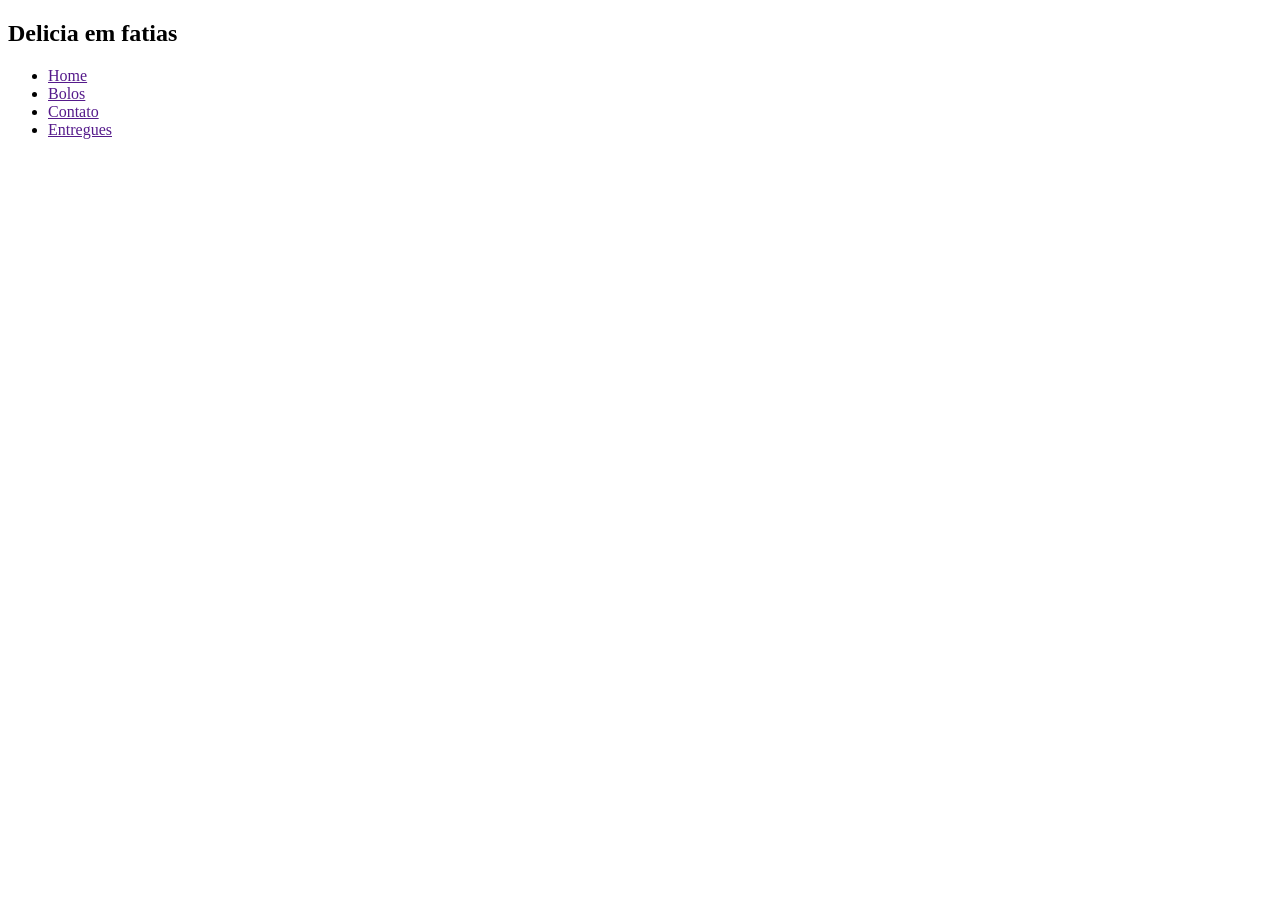
==== index.html @ dc134a8a "começo do projeto" ====
<!DOCTYPE html>
<html lang="pt-br">
<head>
    <meta charset="UTF-8">
    <meta name="viewport" content="width=device-width, initial-scale=1.0">
    <title>tudo gostoso</title>
    <link rel="stylesheet" href="style.css">
    <link rel="preconnect" href="https://fonts.googleapis.com">
<link rel="preconnect" href="https://fonts.gstatic.com" crossorigin>
<link href="https://fonts.googleapis.com/css2?family=Datatype:wght@100..900&family=Lobster+Two:ital,wght@0,400;0,700;1,400;1,700&family=Merriweather:ital,opsz,wght@0,18..144,300..900;1,18..144,300..900&family=PT+Sans+Caption:wght@400;700&display=swap" rel="stylesheet">
</head>
<body>
    <header>
        <section>
            <h1>Delicia em fatias</h1>
        </section>
        <section>
            <nav>
                <ul>
                    <li><a href="">Home</a></li>
                    <li><a href="">Bolos</a></li>
                    <li><a href="">Contato</a></li>
                    <li><a href="">Entregues</a></li>
                </ul>
            </nav>
        </section>
    </header>
    <main>
    </main>
    <footer>
    </footer>
</body>
</body>
</html>
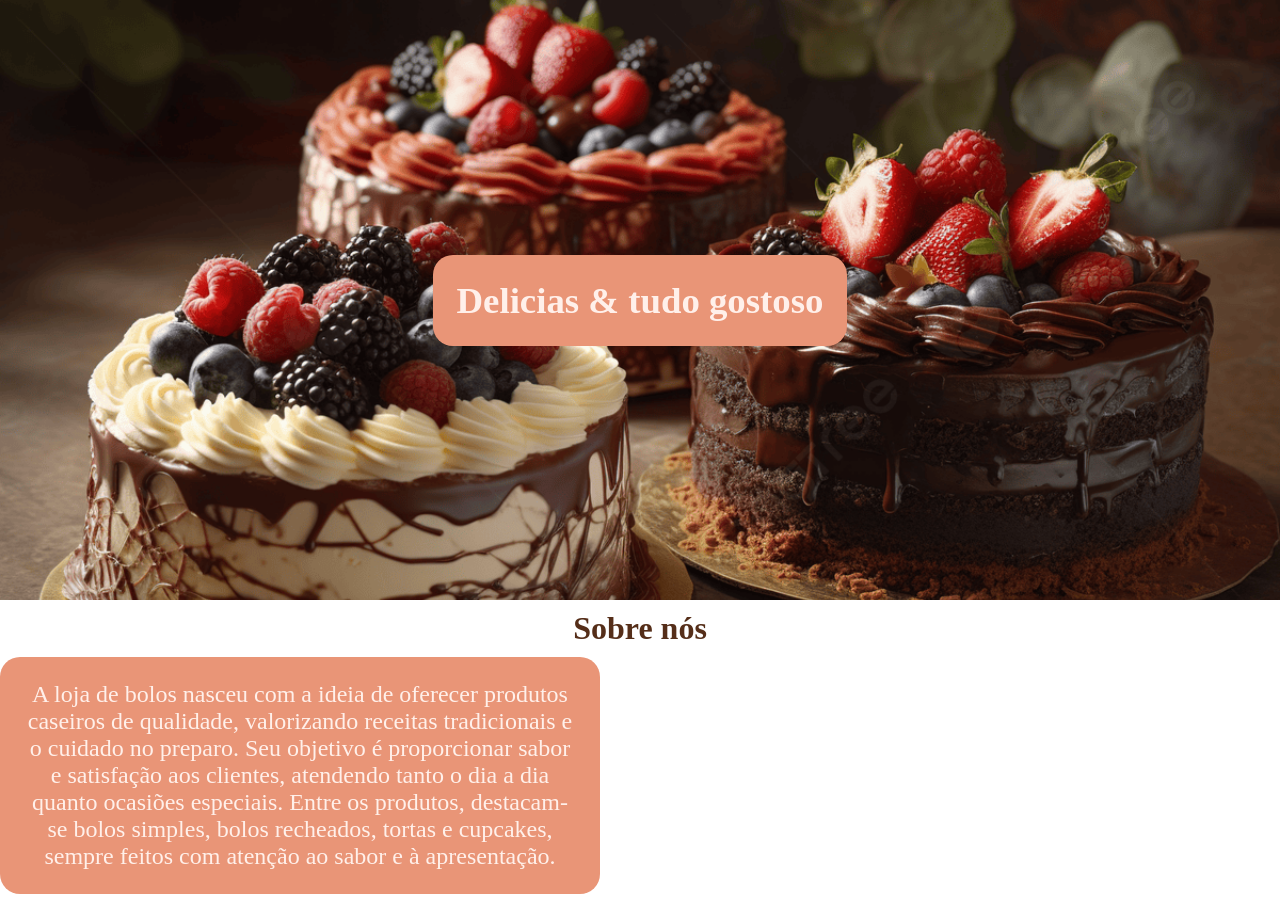
==== commit 0a0a8f7e: "." ====
--- a/index.html
+++ b/index.html
@@ -3,7 +3,7 @@
 <head>
     <meta charset="UTF-8">
     <meta name="viewport" content="width=device-width, initial-scale=1.0">
-    <title>tudo gostoso</title>
+    <title>Delicias & tudo gostoso</title>
     <link rel="stylesheet" href="style.css">
     <link rel="preconnect" href="https://fonts.googleapis.com">
 <link rel="preconnect" href="https://fonts.gstatic.com" crossorigin>
@@ -11,21 +11,15 @@
 </head>
 <body>
     <header>
-        <section>
-            <h1>Delicia em fatias</h1>
-        </section>
-        <section>
-            <nav>
-                <ul>
-                    <li><a href="">Home</a></li>
-                    <li><a href="">Bolos</a></li>
-                    <li><a href="">Contato</a></li>
-                    <li><a href="">Entregues</a></li>
-                </ul>
-            </nav>
-        </section>
+        <h1 class="titulo">Delicias & tudo gostoso</h1>
     </header>
     <main>
+        <section id="Sobre-nos">
+            <h2>Sobre nós</h2>
+            <article>
+                <p>A loja de bolos nasceu com a ideia de oferecer produtos caseiros de qualidade, valorizando receitas tradicionais e o cuidado no preparo. Seu objetivo é proporcionar sabor e satisfação aos clientes, atendendo tanto o dia a dia quanto ocasiões especiais. Entre os produtos, destacam-se bolos simples, bolos recheados, tortas e cupcakes, sempre feitos com atenção ao sabor e à apresentação.</p>
+            </article>
+        </section>
     </main>
     <footer>
     </footer>
--- a/style.css
+++ b/style.css
@@ -0,0 +1,49 @@
+*{
+    margin: 0;
+    padding: 0;
+    box-sizing: border-box;
+}
+header{
+    display: grid;
+    grid-template-columns: repeat(10,auto);
+    grid-template-rows: repeat(3, 200px);
+    justify-items: end;
+    align-items: center;
+    background-image: url(imagens/fundo1.jpg);
+    background-size: cover;
+}
+.titulo{
+    font-size: 2.3rem;
+    text-align: center;
+    background-color: #e99577;
+    padding: 1.5rem;
+    color: #fff0ea;
+    border-radius: 20px;
+    grid-column: 5;
+    grid-row: 2;
+}
+#sobre-nos {
+    background-color: #fff0ea;
+    display: grid;
+    grid-template-columns: repeat(2, 620px);
+    grid-template-rows: repeat(4, auto);
+    align-items: center;
+    justify-self: end;
+}
+article {
+    text-align: center;
+    font-size: 1.5rem;
+    background-color: #e99577;
+    border-radius: 20px;
+    padding: 1.5rem;
+    width: 600px;
+    color: #fff0ea;
+    grid-column: 2;
+    grid-row: 2;
+}
+h2 {
+    text-align: center;
+    font-size: 2rem;
+    color: #552e19;
+    padding: 10px;
+}
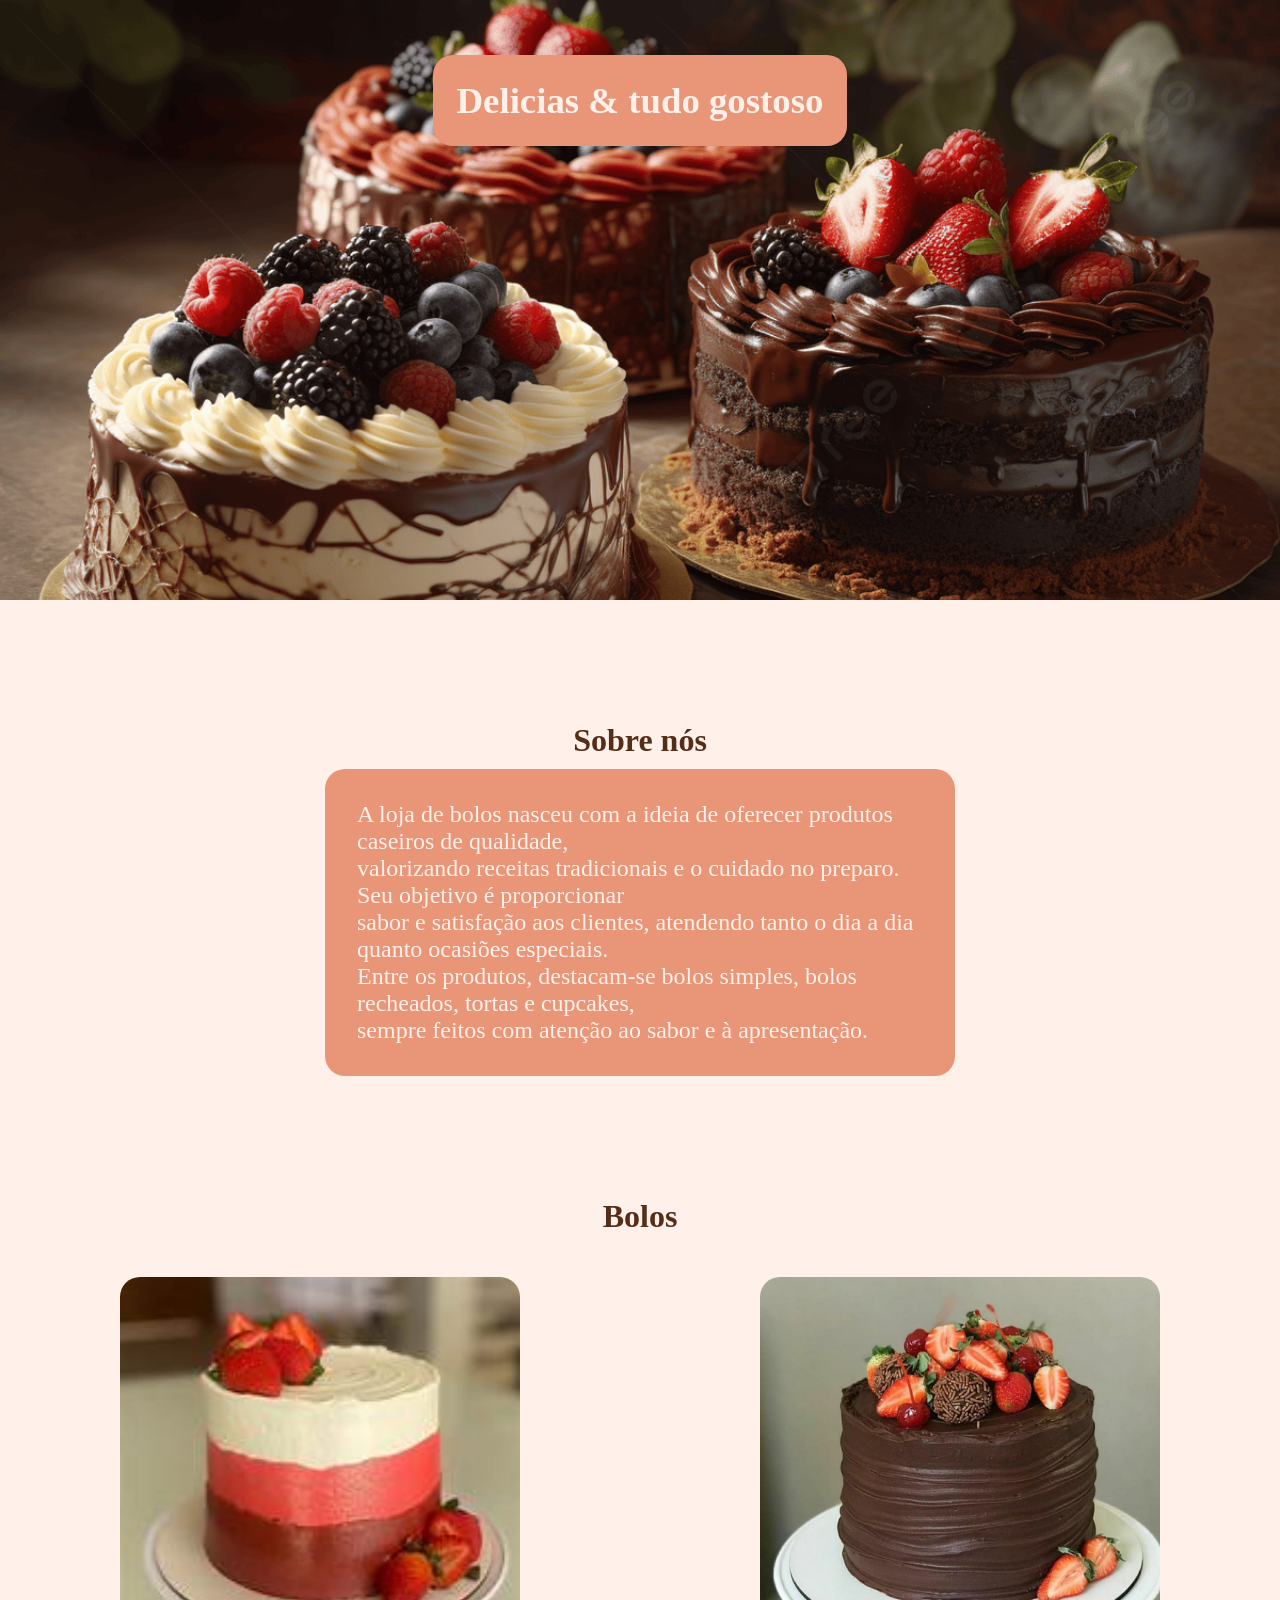
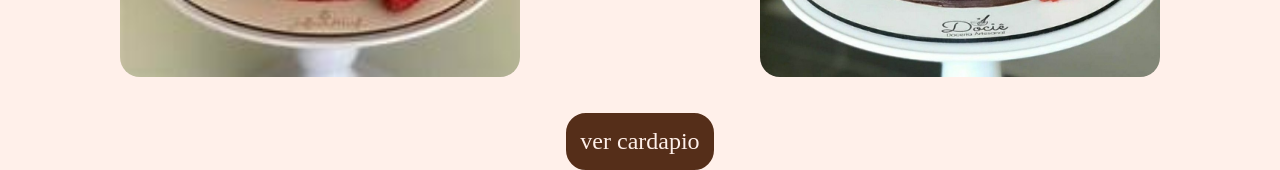
==== commit 5b9d39a3: "." ====
--- a/index.html
+++ b/index.html
@@ -16,9 +16,26 @@
     <main>
         <section id="Sobre-nos">
             <h2>Sobre nós</h2>
-            <article>
-                <p>A loja de bolos nasceu com a ideia de oferecer produtos caseiros de qualidade, valorizando receitas tradicionais e o cuidado no preparo. Seu objetivo é proporcionar sabor e satisfação aos clientes, atendendo tanto o dia a dia quanto ocasiões especiais. Entre os produtos, destacam-se bolos simples, bolos recheados, tortas e cupcakes, sempre feitos com atenção ao sabor e à apresentação.</p>
+            <article id="sobre-loja">
+                <p class="Sobre-nos">A loja de bolos nasceu com a ideia de oferecer produtos caseiros de qualidade, <br> valorizando receitas tradicionais e o cuidado no preparo. Seu objetivo é proporcionar <br> sabor e satisfação aos clientes, atendendo tanto o dia a dia quanto ocasiões especiais. <br> Entre os produtos, destacam-se bolos simples, bolos recheados, tortas e cupcakes, <br> sempre feitos com atenção ao sabor e à apresentação.</p>
             </article>
+        </section>
+        <section id="bolos">
+            <h2 class="titulo-bolos">Bolos</h2>
+            <article class="bolos">
+                <div>
+                    <figure>
+                    <img src="imagens/bolo1.jpg" alt="bolo demonstrativo" width="400px" height="400px">
+                </figcure>
+
+                </div>
+                <div>
+                    <img src="imagens/bolo2.jpg" alt="bolo demonstrativo 2" width="400px" height="400px">
+                </div>
+            </article>
+            <div id="botao-cardapio">
+                 <a href="cardapio/index.html">ver cardapio</a>
+            </div>
         </section>
     </main>
     <footer>
--- a/style.css
+++ b/style.css
@@ -2,6 +2,9 @@
     margin: 0;
     padding: 0;
     box-sizing: border-box;
+}
+body{
+    background-color: #fff0ea;
 }
 header{
     display: grid;
@@ -20,30 +23,60 @@
     color: #fff0ea;
     border-radius: 20px;
     grid-column: 5;
-    grid-row: 2;
+    grid-row: 1;
 }
-#sobre-nos {
+#Sobre-nos {
     background-color: #fff0ea;
+    margin-top: 7rem;
+}
+#sobre-loja {
     display: grid;
-    grid-template-columns: repeat(2, 620px);
+    grid-template-columns: repeat(4, auto);
     grid-template-rows: repeat(4, auto);
-    align-items: center;
-    justify-self: end;
+    font-size: 1.5rem;
 }
-article {
-    text-align: center;
-    font-size: 1.5rem;
+.Sobre-nos{
+    grid-column: 3;
+    grid-row: 3;
     background-color: #e99577;
+    color: #fff0ea;
     border-radius: 20px;
-    padding: 1.5rem;
-    width: 600px;
-    color: #fff0ea;
-    grid-column: 2;
-    grid-row: 2;
+    padding: 2rem;
+    max-width: 630px;
+    width: 100%;
 }
 h2 {
     text-align: center;
     font-size: 2rem;
     color: #552e19;
     padding: 10px;
-}+}
+#bolos {
+    margin-top: 7rem;
+
+}
+.bolos{
+        display: flex;
+        flex-direction: row;
+        justify-content: space-around;
+        flex-wrap: wrap;
+}
+img {
+    border-radius: 20px;
+    margin: 2rem;
+}
+#botao-cardapio {
+    display: flex;
+    flex-direction: row;
+    justify-content: center;
+}
+a{
+    text-decoration: none;
+    color: #fff0ea;
+    background-color: #552e19;
+    font-size: 1.5rem;
+    border: 2px solid #552e19;
+    border-radius: 20px;
+    padding: 0.8rem;
+    text-align: center;
+}
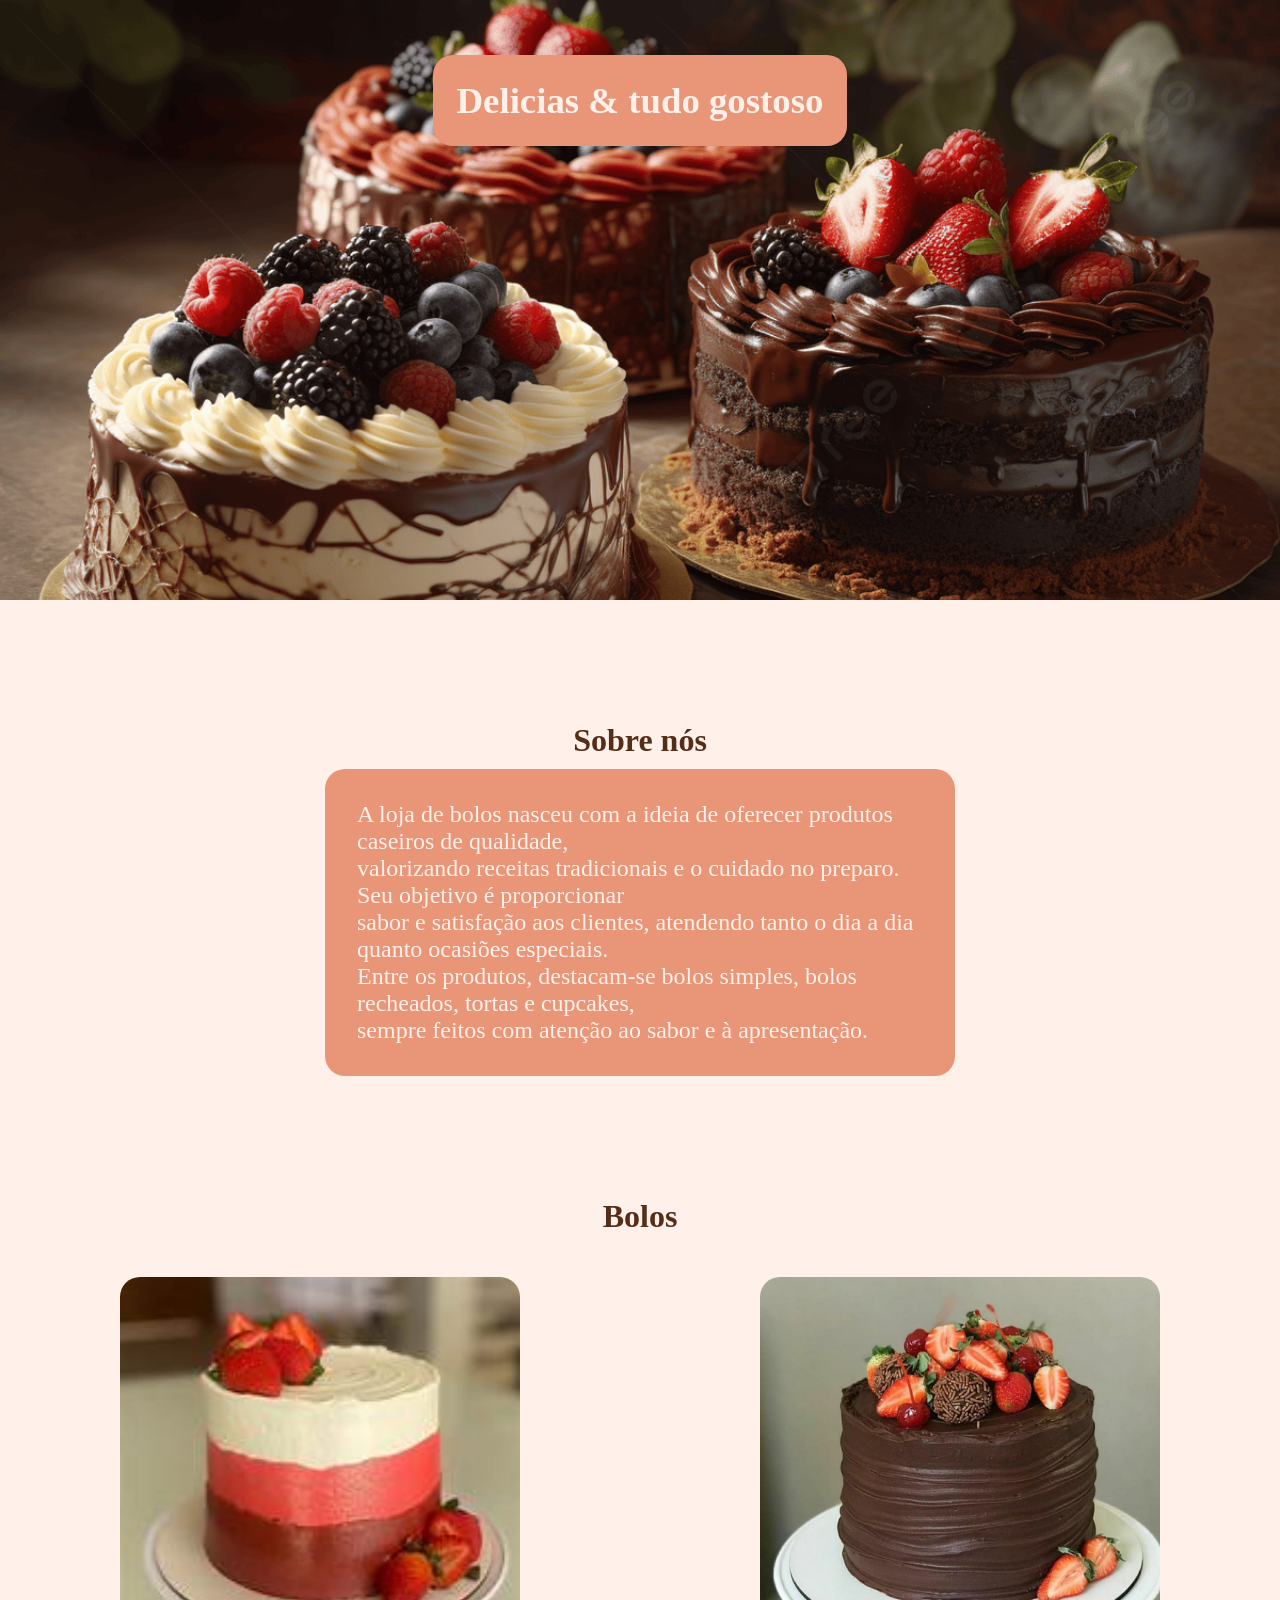
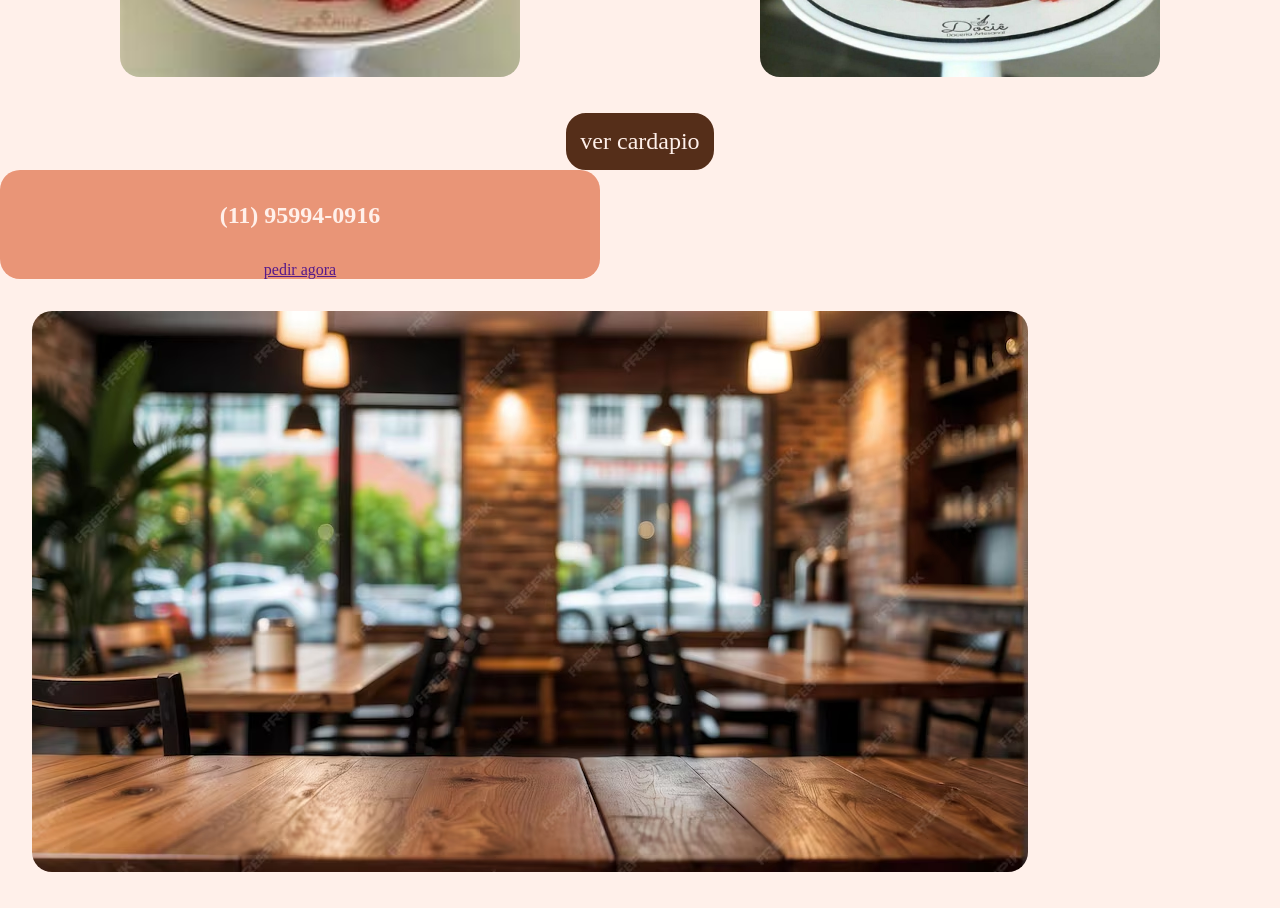
==== commit 6eb8cf06: "." ====
--- a/index.html
+++ b/index.html
@@ -34,8 +34,15 @@
                 </div>
             </article>
             <div id="botao-cardapio">
-                 <a href="cardapio/index.html">ver cardapio</a>
+                 <a class="cardapio" href="cardapio/index.html">ver cardapio</a>
             </div>
+        </section>
+        <section id="contato">
+            <div class="tel">
+            <h3>(11) 95994-0916</h3>
+            <a class="pedir-agora" href="">pedir agora</a>
+            </div>
+            <img src="imagens/fundo.avif" alt="">
         </section>
     </main>
     <footer>
--- a/style.css
+++ b/style.css
@@ -53,7 +53,6 @@
 }
 #bolos {
     margin-top: 7rem;
-
 }
 .bolos{
         display: flex;
@@ -70,7 +69,7 @@
     flex-direction: row;
     justify-content: center;
 }
-a{
+.cardapio{
     text-decoration: none;
     color: #fff0ea;
     background-color: #552e19;
@@ -80,3 +79,20 @@
     padding: 0.8rem;
     text-align: center;
 }
+#contato {
+}
+.tel{
+    color: #fff0ea;
+    background-color: #e99577;
+    border-radius: 20px;
+    max-width: 600px;
+    width: 100%;
+    text-align: center;
+}
+h3 {
+    padding: 2rem;
+    font-size: 1.5rem;
+}
+.pedir-agora{
+
+}
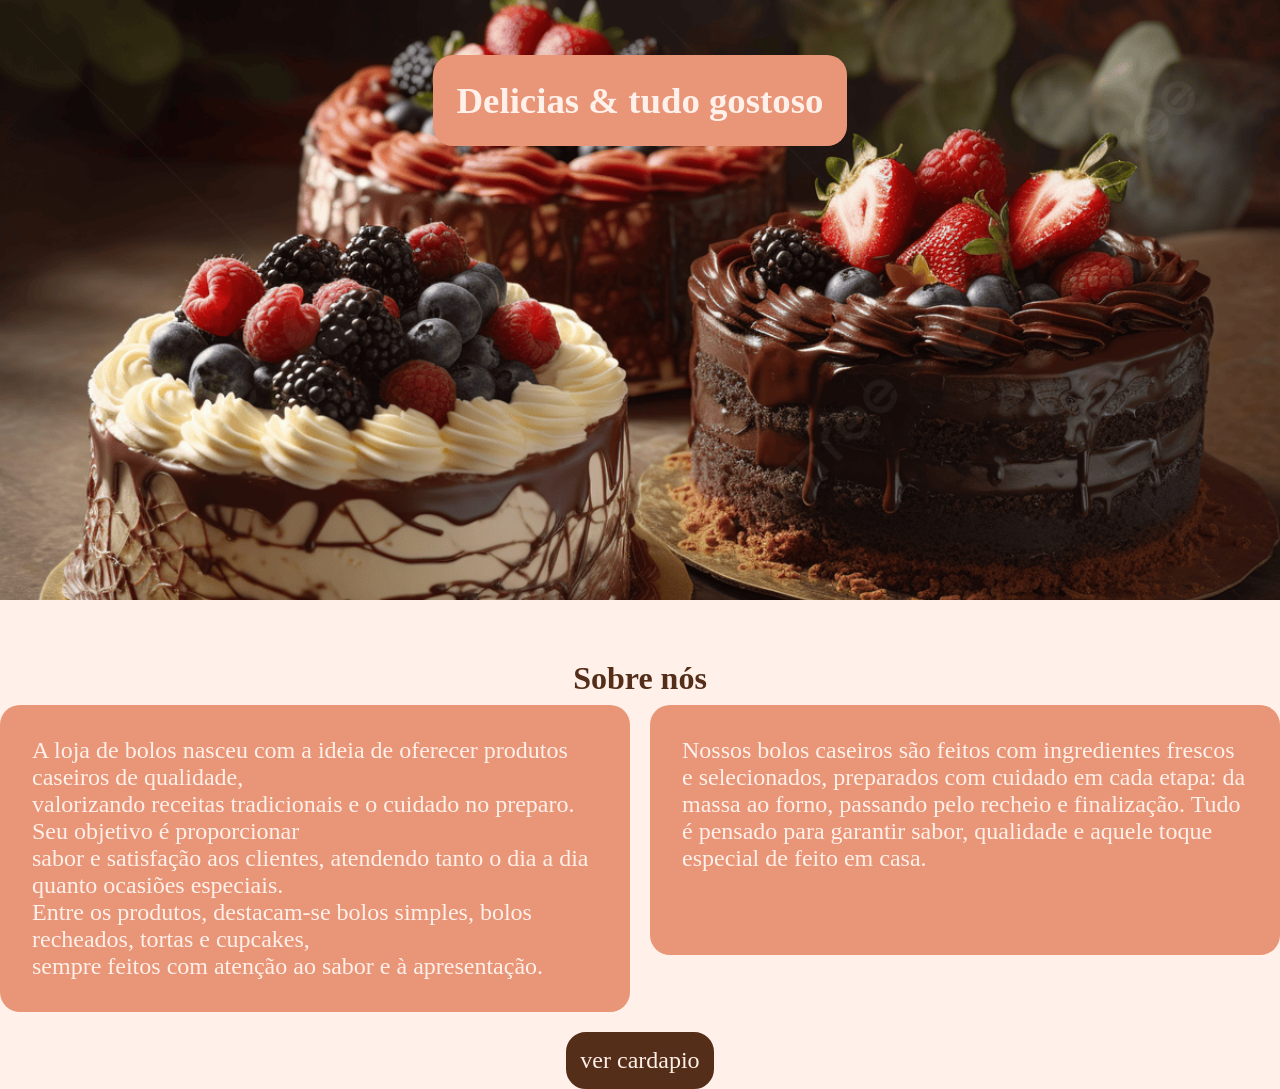
==== commit 8d86751d: "Restruturei a pagina" ====
--- a/index.html
+++ b/index.html
@@ -14,35 +14,18 @@
         <h1 class="titulo">Delicias & tudo gostoso</h1>
     </header>
     <main>
+         <h2>Sobre nós</h2>
         <section id="Sobre-nos">
-            <h2>Sobre nós</h2>
             <article id="sobre-loja">
                 <p class="Sobre-nos">A loja de bolos nasceu com a ideia de oferecer produtos caseiros de qualidade, <br> valorizando receitas tradicionais e o cuidado no preparo. Seu objetivo é proporcionar <br> sabor e satisfação aos clientes, atendendo tanto o dia a dia quanto ocasiões especiais. <br> Entre os produtos, destacam-se bolos simples, bolos recheados, tortas e cupcakes, <br> sempre feitos com atenção ao sabor e à apresentação.</p>
             </article>
+            <article id="bolos">
+                <p class="Sobre-bolos">Nossos bolos caseiros são feitos com ingredientes frescos e selecionados, preparados com cuidado em cada etapa: da massa ao forno, passando pelo recheio e finalização. Tudo é pensado para garantir sabor, qualidade e aquele toque especial de feito em casa.</p>
+            </article>
         </section>
-        <section id="bolos">
-            <h2 class="titulo-bolos">Bolos</h2>
-            <article class="bolos">
-                <div>
-                    <figure>
-                    <img src="imagens/bolo1.jpg" alt="bolo demonstrativo" width="400px" height="400px">
-                </figcure>
-
-                </div>
-                <div>
-                    <img src="imagens/bolo2.jpg" alt="bolo demonstrativo 2" width="400px" height="400px">
-                </div>
-            </article>
             <div id="botao-cardapio">
                  <a class="cardapio" href="cardapio/index.html">ver cardapio</a>
             </div>
-        </section>
-        <section id="contato">
-            <div class="tel">
-            <h3>(11) 95994-0916</h3>
-            <a class="pedir-agora" href="">pedir agora</a>
-            </div>
-            <img src="imagens/fundo.avif" alt="">
         </section>
     </main>
     <footer>
--- a/style.css
+++ b/style.css
@@ -26,18 +26,18 @@
     grid-row: 1;
 }
 #Sobre-nos {
+     display: flex;
+    flex-direction: row;
+    justify-content: space-around;
+    flex-wrap: wrap;
+    gap: 20px;
     background-color: #fff0ea;
-    margin-top: 7rem;
+    margin-top: 3rem;
 }
 #sobre-loja {
-    display: grid;
-    grid-template-columns: repeat(4, auto);
-    grid-template-rows: repeat(4, auto);
     font-size: 1.5rem;
 }
 .Sobre-nos{
-    grid-column: 3;
-    grid-row: 3;
     background-color: #e99577;
     color: #fff0ea;
     border-radius: 20px;
@@ -45,29 +45,39 @@
     max-width: 630px;
     width: 100%;
 }
+#bolos{
+    font-size: 1.5rem;
+}
+.Sobre-bolos{
+     background-color: #e99577;
+    color: #fff0ea;
+    border-radius: 20px;
+    padding: 2rem;
+    max-width: 630px;
+    width: 100%;
+    height: 250px;
+
+}
+
 h2 {
     text-align: center;
     font-size: 2rem;
     color: #552e19;
     padding: 10px;
-}
-#bolos {
-    margin-top: 7rem;
-}
-.bolos{
-        display: flex;
-        flex-direction: row;
-        justify-content: space-around;
-        flex-wrap: wrap;
-}
-img {
-    border-radius: 20px;
-    margin: 2rem;
+    position: relative;
+    top: 50px;
+
 }
 #botao-cardapio {
     display: flex;
     flex-direction: row;
     justify-content: center;
+    margin-top: 20px;
+}
+.cardapio:hover {
+        background-color: #fff0ea;
+        color: #552e19;
+        font-size: 1.7rem;
 }
 .cardapio{
     text-decoration: none;
@@ -79,20 +89,8 @@
     padding: 0.8rem;
     text-align: center;
 }
-#contato {
+@media (max-width: 650px) {
+    #Sobre-nos {
+        margin: 3rem;
+    }
 }
-.tel{
-    color: #fff0ea;
-    background-color: #e99577;
-    border-radius: 20px;
-    max-width: 600px;
-    width: 100%;
-    text-align: center;
-}
-h3 {
-    padding: 2rem;
-    font-size: 1.5rem;
-}
-.pedir-agora{
-
-}
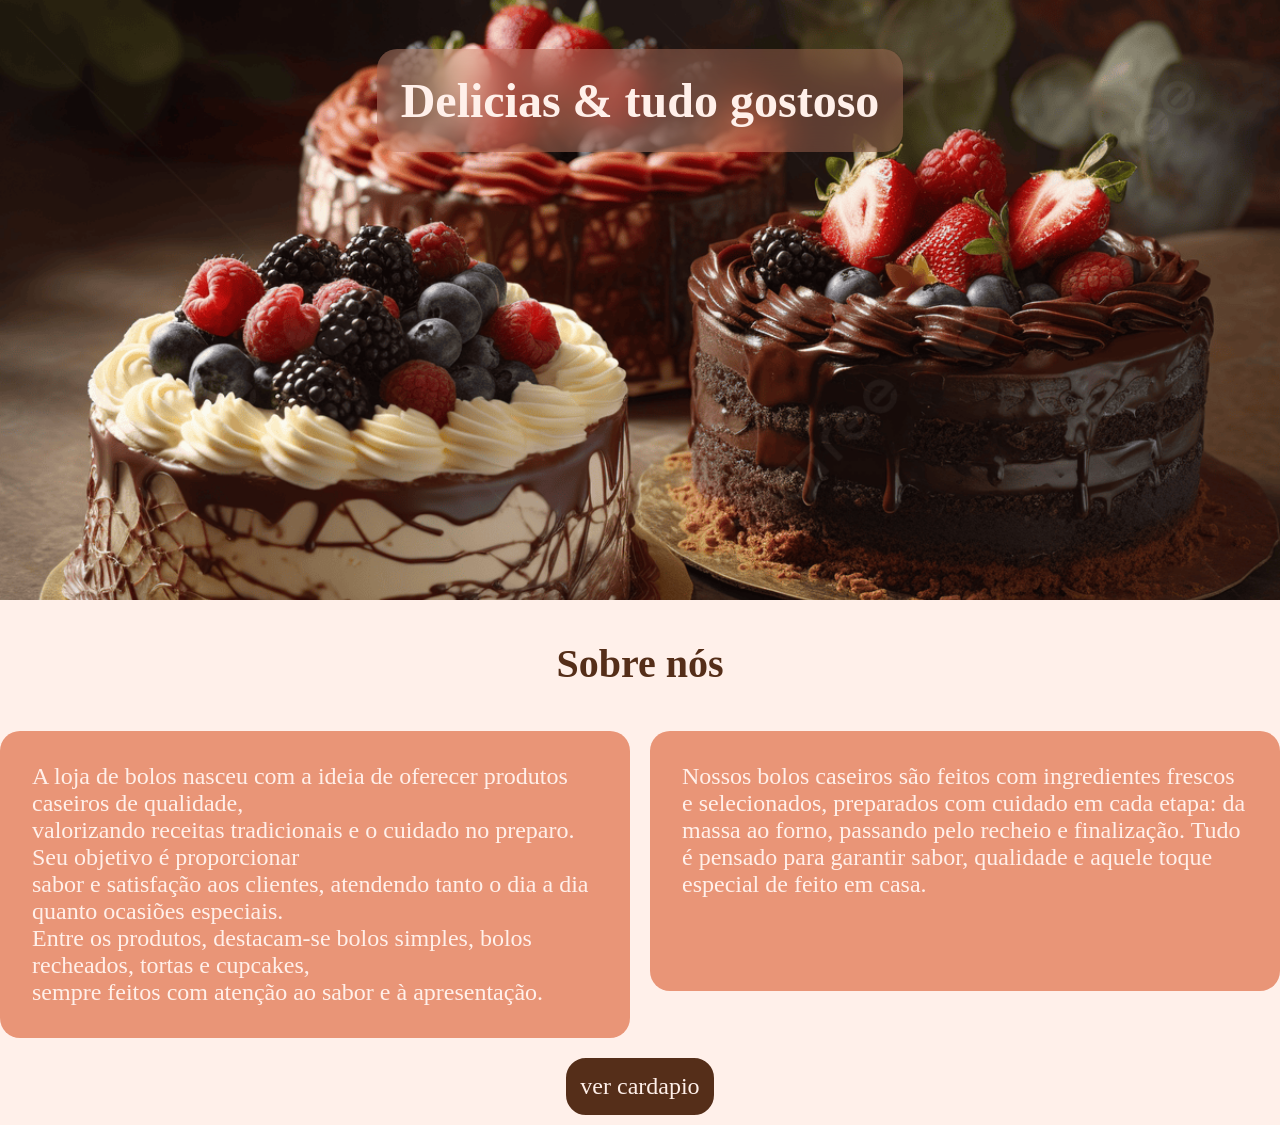
==== commit 26bcf964: "adiçãod de animações" ====
--- a/index.html
+++ b/index.html
@@ -24,7 +24,7 @@
             </article>
         </section>
             <div id="botao-cardapio">
-                 <a class="cardapio" href="cardapio/index.html">ver cardapio</a>
+                 <a class="cardapio-bnt" href="cardapio/index.html">ver cardapio</a>
             </div>
         </section>
     </main>
--- a/style.css
+++ b/style.css
@@ -16,11 +16,12 @@
     background-size: cover;
 }
 .titulo{
-    font-size: 2.3rem;
+    font-size: 3rem;
     text-align: center;
-    background-color: #e99577;
+    background: rgba(233, 149, 119, 0.3);
+    backdrop-filter: blur(20px);
+    color: #fff0ea;
     padding: 1.5rem;
-    color: #fff0ea;
     border-radius: 20px;
     grid-column: 5;
     grid-row: 1;
@@ -55,17 +56,16 @@
     padding: 2rem;
     max-width: 630px;
     width: 100%;
-    height: 250px;
-
+    height: 260px;
 }
-
 h2 {
     text-align: center;
-    font-size: 2rem;
+    font-size: 2.5rem;
     color: #552e19;
     padding: 10px;
     position: relative;
-    top: 50px;
+    top: 30px;
+    margin-bottom: 4rem;
 
 }
 #botao-cardapio {
@@ -73,13 +73,10 @@
     flex-direction: row;
     justify-content: center;
     margin-top: 20px;
+    margin-bottom: 10px;
 }
-.cardapio:hover {
-        background-color: #fff0ea;
-        color: #552e19;
-        font-size: 1.7rem;
-}
-.cardapio{
+
+.cardapio-bnt{
     text-decoration: none;
     color: #fff0ea;
     background-color: #552e19;
@@ -88,9 +85,24 @@
     border-radius: 20px;
     padding: 0.8rem;
     text-align: center;
+    display: inline-block;
+    transition: all 0.7s;
+}
+.cardapio-bnt:hover {
+     transform: scale(1.1);
+        background-color: #fff0ea;
+        color: #552e19;
 }
 @media (max-width: 650px) {
     #Sobre-nos {
         margin: 3rem;
     }
+    .titulo{
+        font-size: 2rem;
+        margin: 1.2rem;
+    }
+    .Sobre-bolos{
+        height: 430px;
+    }
 }
+
